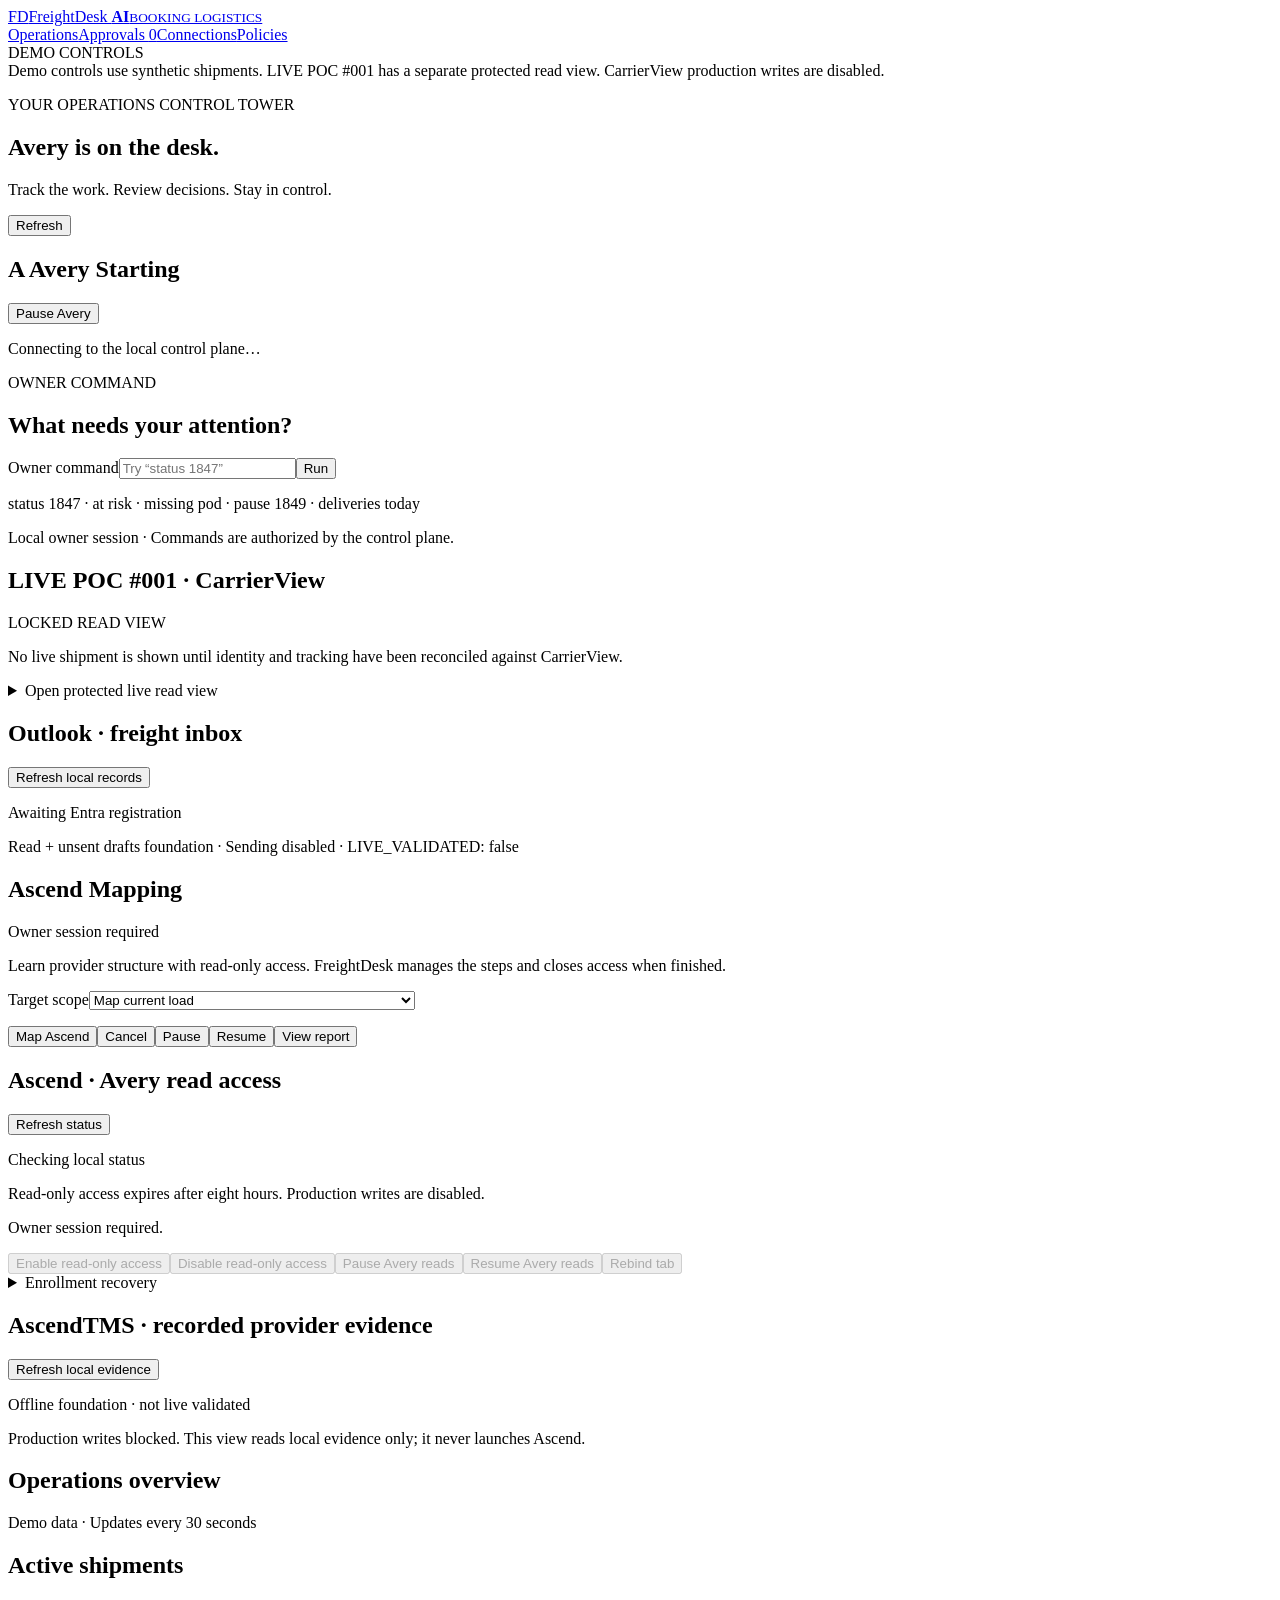
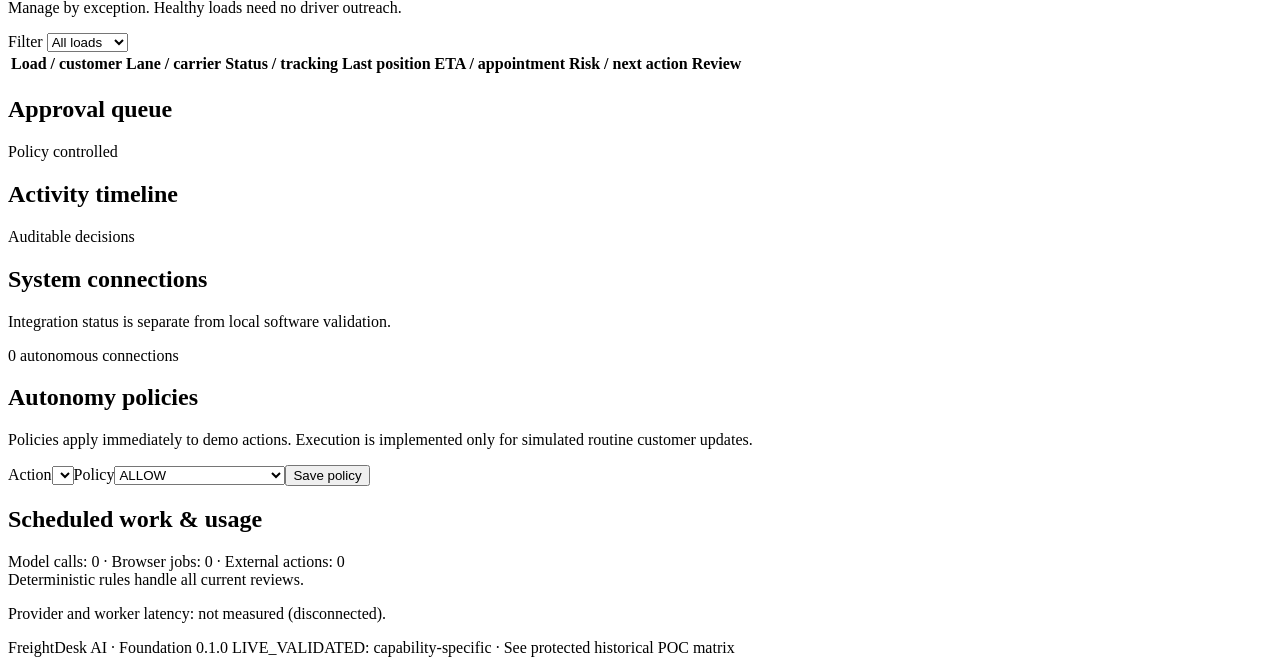
==== app/dashboard/index.html @ 6d4a7819 "Record audited pre-repair FreightDesk source baseline" ====
<!doctype html>
<html lang="en">
<head><meta charset="utf-8"><meta name="viewport" content="width=device-width, initial-scale=1">
<title>FreightDesk AI · Avery operations</title><link rel="stylesheet" href="/assets/styles.css">
<script src="/assets/app.js" defer></script><script src="/assets/live.js" defer></script><script src="/assets/mail.js" defer></script><script src="/assets/ascend.js" defer></script><script src="/assets/ascend-runtime.js" defer></script><script src="/assets/ascend-mapping.js" defer></script></head>
<body>
<header><a class="brand" href="/">FD<span>FreightDesk <b>AI</b><small>BOOKING LOGISTICS</small></span></a>
<nav><a href="#operations">Operations</a><a href="#approvals">Approvals <span id="approval-count">0</span></a><a href="#connections">Connections</a><a href="#policies">Policies</a></nav>
<span class="demo">DEMO CONTROLS</span></header>
<div class="notice">Demo controls use synthetic shipments. LIVE POC #001 has a separate protected read view. CarrierView production writes are disabled.</div>
<main>
<section class="page-title"><div><p class="eyebrow">YOUR OPERATIONS CONTROL TOWER</p><h1>Avery is on the desk.</h1><p class="muted">Track the work. Review decisions. Stay in control.</p></div><div class="right"><span id="clock"></span><button id="refresh" class="secondary">Refresh</button></div></section>
<div id="error" role="alert" hidden></div>
<section class="top-grid">
<article class="panel agent"><div class="panel-heading"><h2><span class="avatar">A</span> Avery <span id="agent-status" class="badge">Starting</span></h2><button id="pause-agent" class="secondary">Pause Avery</button></div>
<p id="current-task">Connecting to the local control plane…</p><div id="agent-metrics" class="mini-metrics"></div><p id="agent-outcomes" class="muted"></p><small id="heartbeat" class="muted"></small></article>
<article class="panel command"><p class="eyebrow">OWNER COMMAND</p><h2>What needs your attention?</h2>
<form id="command-form"><label class="sr-only" for="command">Owner command</label><input id="command" maxlength="300" placeholder="Try “status 1847”" autocomplete="off"><button type="submit">Run</button></form>
<p class="muted hint">status 1847 · at risk · missing pod · pause 1849 · deliveries today</p><output id="command-result" aria-live="polite">Local owner session · Commands are authorized by the control plane.</output></article>
</section>
<section class="panel live-poc" id="live-poc"><div class="panel-heading"><h2>LIVE POC #001 · CarrierView</h2><span class="badge" id="live-badge">LOCKED READ VIEW</span></div><p id="live-message" class="muted">No live shipment is shown until identity and tracking have been reconciled against CarrierView.</p><details><summary>Open protected live read view</summary><form id="live-form"><label class="sr-only" for="live-access">Dedicated FreightDesk live-view token</label><input id="live-access" type="password" autocomplete="off" placeholder="Dedicated FreightDesk live-view token"><button>Read local POC</button></form><p class="muted">Use the separate FreightDesk owner-access token, never a CarrierView API token. It is not saved in browser storage.</p></details><div id="live-record"></div><div id="live-mail-records"></div></section>
<section class="panel" id="mail"><div class="panel-heading"><h2>Outlook · freight inbox</h2><button id="mail-refresh" class="secondary">Refresh local records</button></div><p id="mail-status" class="badge">Awaiting Entra registration</p><p class="muted">Read + unsent drafts foundation · Sending disabled · LIVE_VALIDATED: false</p><div id="mail-content"></div></section>
<section class="panel" id="ascend-mapping" aria-labelledby="mapping-title"><div class="panel-heading"><h2 id="mapping-title">Ascend Mapping</h2><span id="mapping-status" class="badge" role="status">Owner session required</span></div>
<p>Learn provider structure with read-only access. FreightDesk manages the steps and closes access when finished.</p>
<label for="mapping-scope">Target scope</label><select id="mapping-scope"><option value="CURRENT_LOAD">Map current load</option><option value="VALIDATION_COHORT">Validate provider map · representative cohort</option><option value="OWNER_NAVIGATION_OBSERVE">Learn new structure as I navigate</option><option value="CURRENT_OPERATIONS">Map current operations · scope verification required</option></select>
<span id="mapping-cohort-scope" hidden><label for="mapping-cohort">Representative load numbers (validation cohort only)</label><input id="mapping-cohort" placeholder="1763,1755,1769,1737" maxlength="104"></span>
<dl id="mapping-facts" class="x1-facts"></dl><p id="mapping-message" role="status"></p>
<div class="detail-actions"><button data-mapping-action="start">Map Ascend</button><button data-mapping-action="cancel" class="secondary">Cancel</button><button data-mapping-action="pause" class="secondary">Pause</button><button data-mapping-action="resume" class="secondary">Resume</button><button id="mapping-report-button" class="secondary">View report</button></div>
<div id="mapping-review" hidden><h3>Review navigation</h3><p>Approve only section tabs you recognize as read-only navigation. Starting and return controls are required. This does not authorize Save, assignments, notes, uploads, or communications.</p><div id="mapping-review-sections"></div><button data-mapping-action="review">Approve selected navigation</button></div>
<pre id="mapping-report" hidden></pre></section>
<section class="panel" id="x1-runtime" aria-labelledby="x1-heading"><div class="panel-heading"><h2 id="x1-heading">Ascend · Avery read access</h2><button id="x1-refresh" class="secondary">Refresh status</button></div><p id="x1-state" class="badge" aria-live="polite">Checking local status</p><p class="muted">Read-only access expires after eight hours. Production writes are disabled.</p><dl id="x1-facts" class="x1-facts"></dl><p id="x1-action" role="status">Owner session required.</p><div class="detail-actions"><button data-x1-action="enable" disabled>Enable read-only access</button><button class="secondary" data-x1-action="disable" disabled>Disable read-only access</button><button class="secondary" data-x1-action="pause" disabled>Pause Avery reads</button><button class="secondary" data-x1-action="resume" disabled>Resume Avery reads</button><button class="secondary" data-x1-action="rebind" disabled>Rebind tab</button></div><details class="x1-repair"><summary>Enrollment recovery</summary><p>Re-pair closes the current enrollment and read access. Local owner enrollment is then required.</p><button class="danger" data-x1-action="repair" disabled>Re-pair</button></details></section>
<section class="panel" id="ascend"><div class="panel-heading"><h2>AscendTMS · recorded provider evidence</h2><button id="ascend-refresh" class="secondary">Refresh local evidence</button></div><p id="ascend-status" class="badge">Offline foundation · not live validated</p><p class="muted">Production writes blocked. This view reads local evidence only; it never launches Ascend.</p><div id="ascend-content"></div></section>
<section id="operations"><div class="section-title"><h2>Operations overview</h2><span class="muted">Demo data · Updates every 30 seconds</span></div><div id="summary" class="summary"></div>
<div class="panel loads"><div class="panel-heading"><div><h2>Active shipments</h2><p class="muted">Manage by exception. Healthy loads need no driver outreach.</p></div><label>Filter <select id="risk-filter"><option value="ALL">All loads</option><option value="HEALTHY">Healthy</option><option value="WARNING">Warning</option><option value="AT_RISK">At risk</option><option value="EXCEPTION">Exception</option></select></label></div>
<div class="table-scroll"><table><thead><tr><th>Load / customer</th><th>Lane / carrier</th><th>Status / tracking</th><th>Last position</th><th>ETA / appointment</th><th>Risk / next action</th><th>Review</th></tr></thead><tbody id="load-rows"></tbody></table></div></div></section>
<section class="middle-grid"><article class="panel" id="approvals"><div class="panel-heading"><h2>Approval queue</h2><span class="muted">Policy controlled</span></div><div id="approval-list"></div></article>
<article class="panel"><div class="panel-heading"><h2>Activity timeline</h2><span class="muted">Auditable decisions</span></div><div id="timeline" class="timeline"></div></article></section>
<section class="panel" id="connections"><div class="panel-heading"><div><h2>System connections</h2><p class="muted">Integration status is separate from local software validation.</p></div><span class="badge warning">0 autonomous connections</span></div><div id="connection-list" class="connections"></div></section>
<section class="middle-grid"><article class="panel" id="policies"><h2>Autonomy policies</h2><p class="muted">Policies apply immediately to demo actions. Execution is implemented only for simulated routine customer updates.</p><form id="policy-form"><label>Action<select id="policy-action"></select></label><label>Policy<select id="policy-value"><option>ALLOW</option><option>APPROVAL_REQUIRED</option><option>FORBIDDEN</option></select></label><button>Save policy</button></form><p id="policy-result" aria-live="polite"></p></article>
<article class="panel"><h2>Scheduled work & usage</h2><div id="tasks"></div><p class="muted">Model calls: 0 · Browser jobs: 0 · External actions: 0<br>Deterministic rules handle all current reviews.</p><p class="muted">Provider and worker latency: not measured (disconnected).</p></article></section>
<footer>FreightDesk AI · Foundation 0.1.0 <span>LIVE_VALIDATED: capability-specific · See protected historical POC matrix</span></footer>
</main>
<dialog id="load-detail"><div class="dialog-heading"><div><p class="eyebrow">SHIPMENT WORKSPACE · DEMO ONLY</p><h2 id="detail-title"></h2></div><button id="close-detail" class="secondary">Close</button></div><p id="detail-feedback" role="status" aria-live="polite"></p><div id="detail-body"></div></dialog>
</body></html>
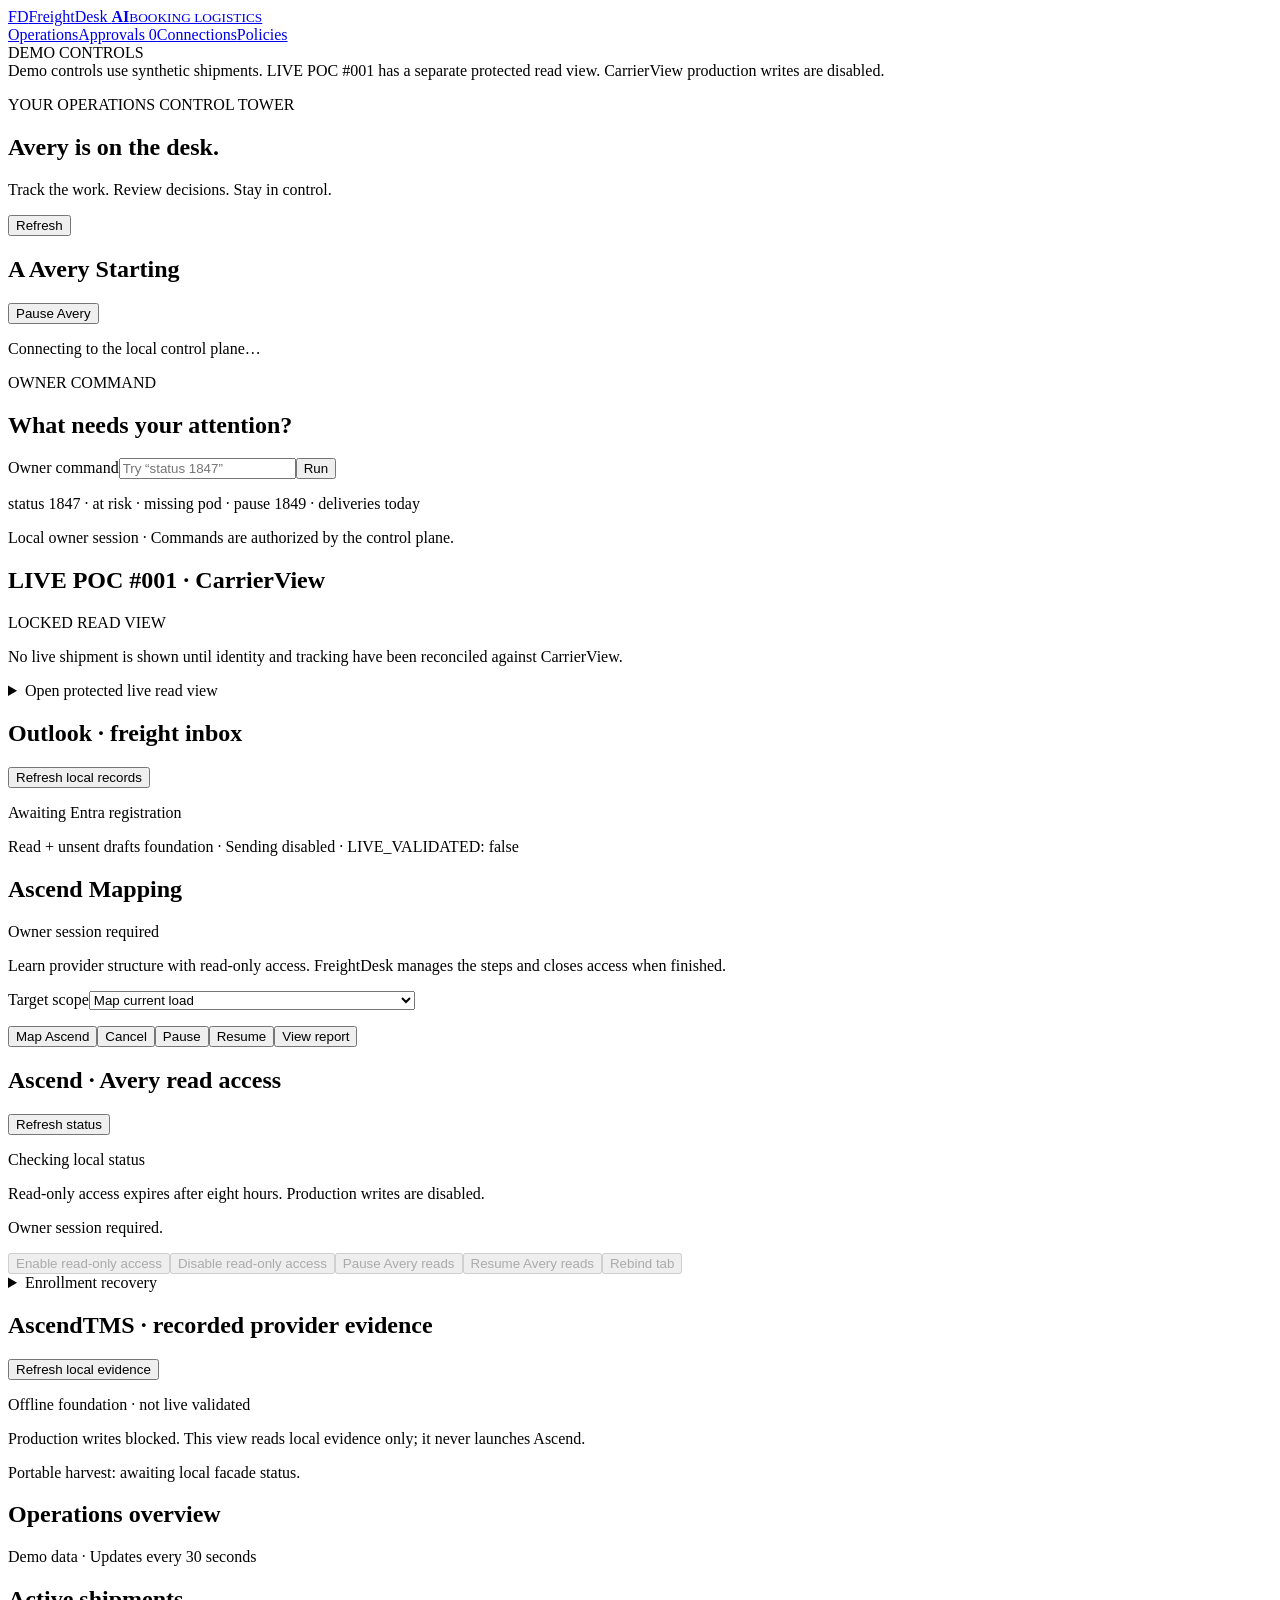
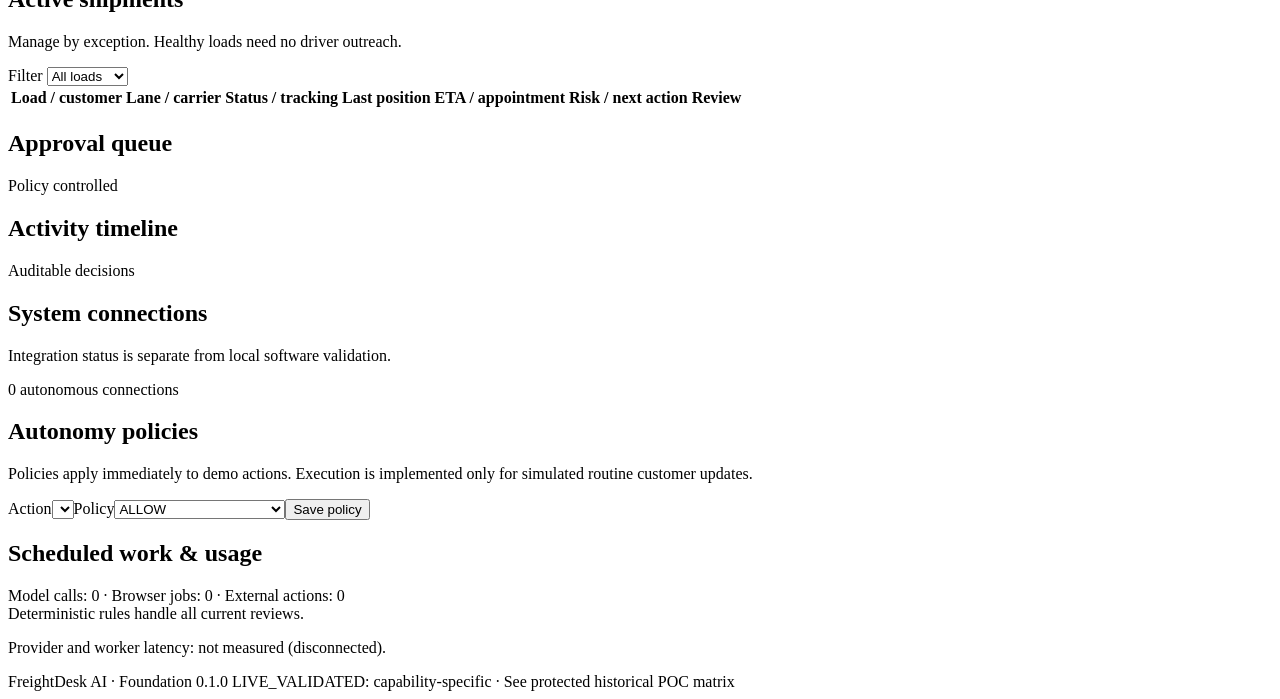
==== commit d8a6e4a7: "Add Ascend harvest facade for Avery/product reads Expose GET /v1/ascend/loads and /v1/ascend/status " ====
--- a/app/dashboard/index.html
+++ b/app/dashboard/index.html
@@ -2,7 +2,7 @@
 <html lang="en">
 <head><meta charset="utf-8"><meta name="viewport" content="width=device-width, initial-scale=1">
 <title>FreightDesk AI · Avery operations</title><link rel="stylesheet" href="/assets/styles.css">
-<script src="/assets/app.js" defer></script><script src="/assets/live.js" defer></script><script src="/assets/mail.js" defer></script><script src="/assets/ascend.js" defer></script><script src="/assets/ascend-runtime.js" defer></script><script src="/assets/ascend-mapping.js" defer></script></head>
+<script src="/assets/app.js" defer></script><script src="/assets/live.js" defer></script><script src="/assets/mail.js" defer></script><script src="/assets/ascend.js" defer></script><script src="/assets/ascend-runtime.js" defer></script><script src="/assets/ascend-mapping.js" defer></script><script src="/assets/portable-facade.js" defer></script></head>
 <body>
 <header><a class="brand" href="/">FD<span>FreightDesk <b>AI</b><small>BOOKING LOGISTICS</small></span></a>
 <nav><a href="#operations">Operations</a><a href="#approvals">Approvals <span id="approval-count">0</span></a><a href="#connections">Connections</a><a href="#policies">Policies</a></nav>
@@ -29,7 +29,7 @@
 <div id="mapping-review" hidden><h3>Review navigation</h3><p>Approve only section tabs you recognize as read-only navigation. Starting and return controls are required. This does not authorize Save, assignments, notes, uploads, or communications.</p><div id="mapping-review-sections"></div><button data-mapping-action="review">Approve selected navigation</button></div>
 <pre id="mapping-report" hidden></pre></section>
 <section class="panel" id="x1-runtime" aria-labelledby="x1-heading"><div class="panel-heading"><h2 id="x1-heading">Ascend · Avery read access</h2><button id="x1-refresh" class="secondary">Refresh status</button></div><p id="x1-state" class="badge" aria-live="polite">Checking local status</p><p class="muted">Read-only access expires after eight hours. Production writes are disabled.</p><dl id="x1-facts" class="x1-facts"></dl><p id="x1-action" role="status">Owner session required.</p><div class="detail-actions"><button data-x1-action="enable" disabled>Enable read-only access</button><button class="secondary" data-x1-action="disable" disabled>Disable read-only access</button><button class="secondary" data-x1-action="pause" disabled>Pause Avery reads</button><button class="secondary" data-x1-action="resume" disabled>Resume Avery reads</button><button class="secondary" data-x1-action="rebind" disabled>Rebind tab</button></div><details class="x1-repair"><summary>Enrollment recovery</summary><p>Re-pair closes the current enrollment and read access. Local owner enrollment is then required.</p><button class="danger" data-x1-action="repair" disabled>Re-pair</button></details></section>
-<section class="panel" id="ascend"><div class="panel-heading"><h2>AscendTMS · recorded provider evidence</h2><button id="ascend-refresh" class="secondary">Refresh local evidence</button></div><p id="ascend-status" class="badge">Offline foundation · not live validated</p><p class="muted">Production writes blocked. This view reads local evidence only; it never launches Ascend.</p><div id="ascend-content"></div></section>
+<section class="panel" id="ascend"><div class="panel-heading"><h2>AscendTMS · recorded provider evidence</h2><button id="ascend-refresh" class="secondary">Refresh local evidence</button></div><p id="ascend-status" class="badge">Offline foundation · not live validated</p><p class="muted">Production writes blocked. This view reads local evidence only; it never launches Ascend.</p><p id="portable-harvest-status" class="muted">Portable harvest: awaiting local facade status.</p><div id="ascend-content"></div></section>
 <section id="operations"><div class="section-title"><h2>Operations overview</h2><span class="muted">Demo data · Updates every 30 seconds</span></div><div id="summary" class="summary"></div>
 <div class="panel loads"><div class="panel-heading"><div><h2>Active shipments</h2><p class="muted">Manage by exception. Healthy loads need no driver outreach.</p></div><label>Filter <select id="risk-filter"><option value="ALL">All loads</option><option value="HEALTHY">Healthy</option><option value="WARNING">Warning</option><option value="AT_RISK">At risk</option><option value="EXCEPTION">Exception</option></select></label></div>
 <div class="table-scroll"><table><thead><tr><th>Load / customer</th><th>Lane / carrier</th><th>Status / tracking</th><th>Last position</th><th>ETA / appointment</th><th>Risk / next action</th><th>Review</th></tr></thead><tbody id="load-rows"></tbody></table></div></div></section>
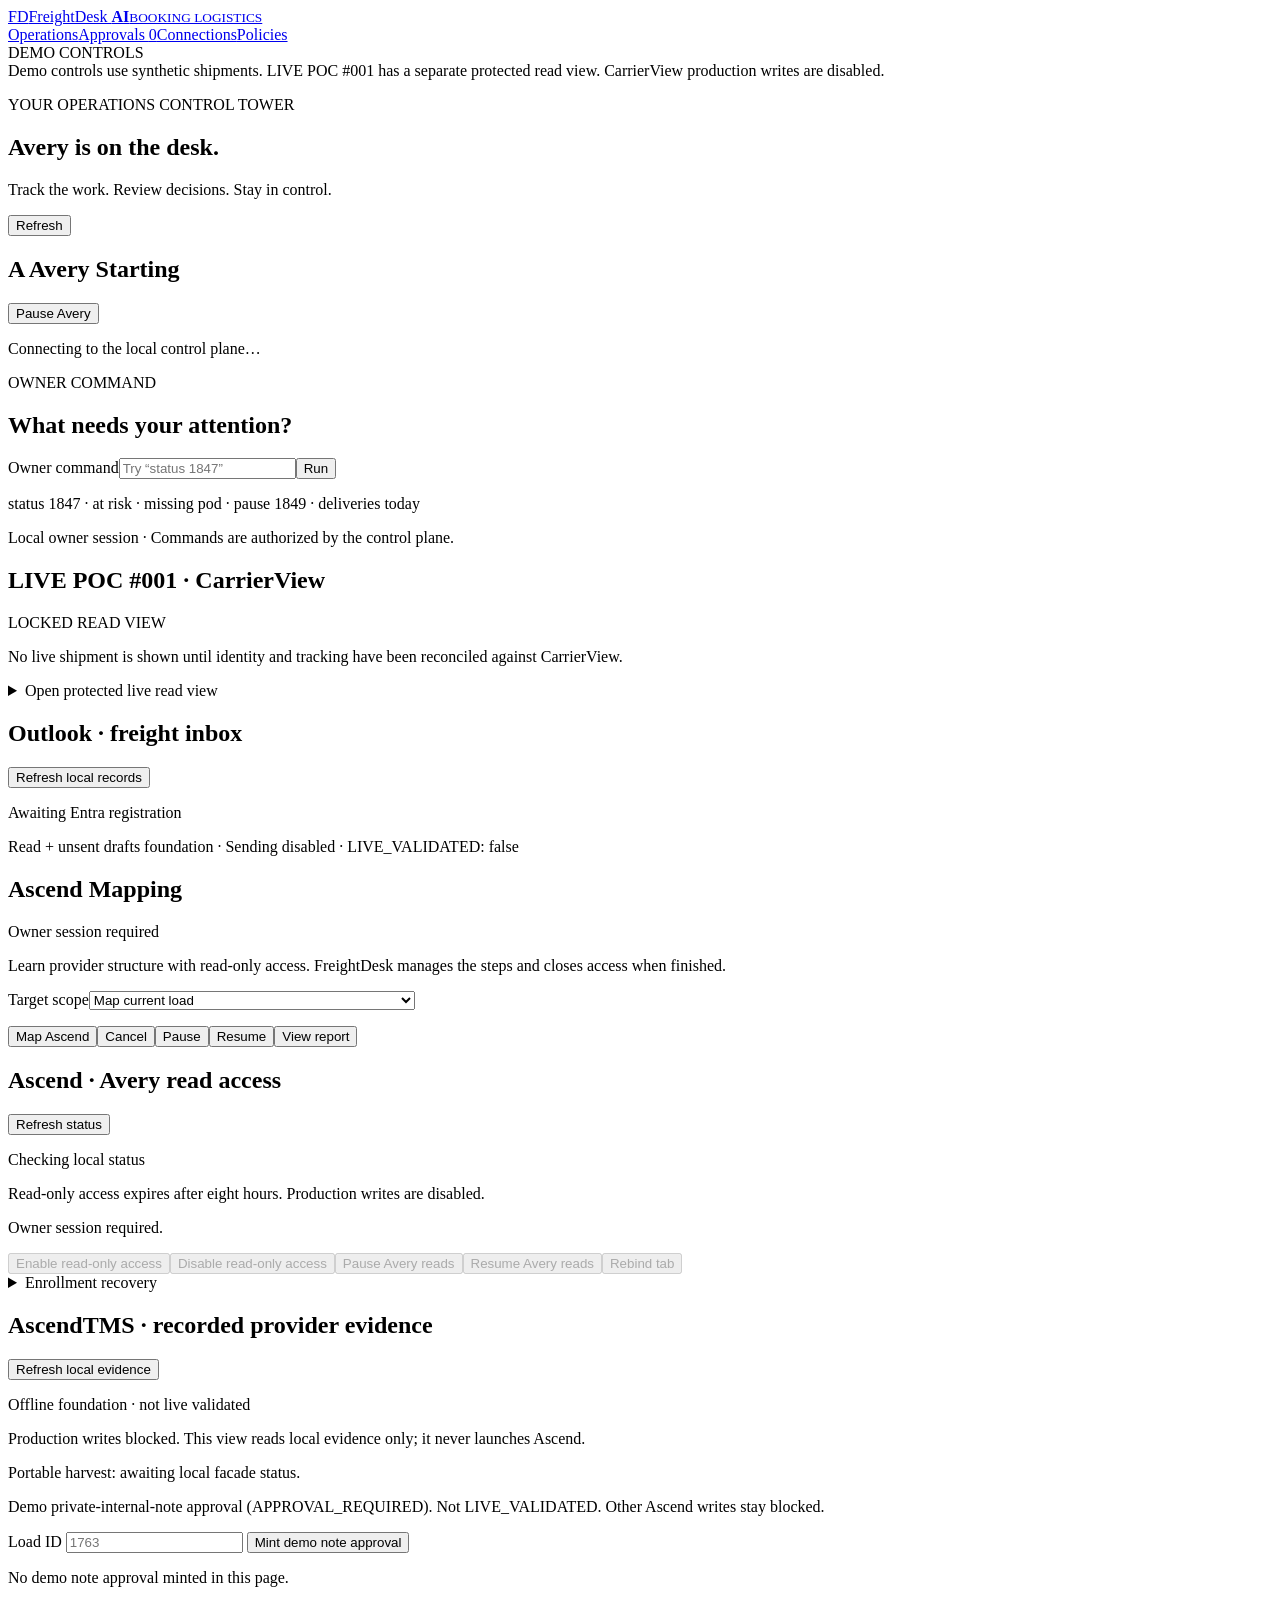
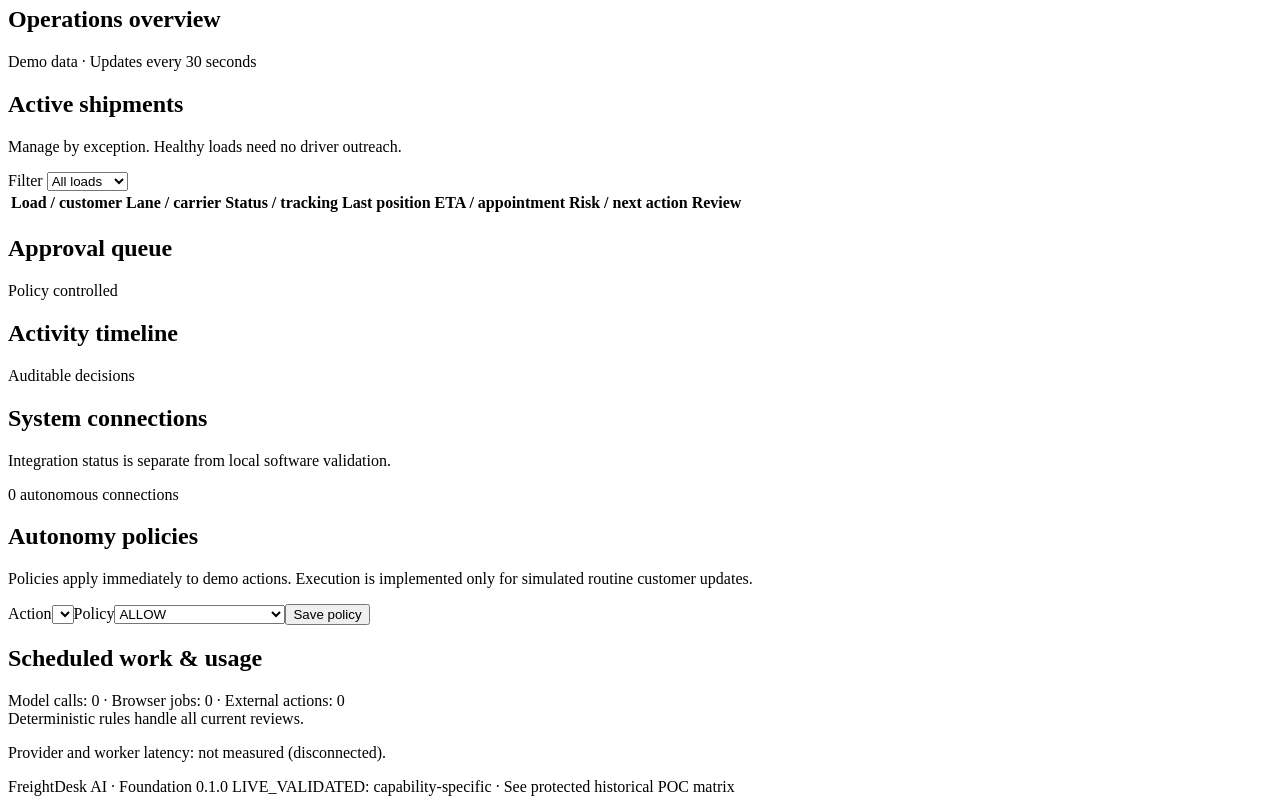
==== commit 0fd437b0: "Add APPROVAL_REQUIRED Ascend private-internal-note write v0. Agents mint a demo approval then POST /" ====
--- a/app/dashboard/index.html
+++ b/app/dashboard/index.html
@@ -2,7 +2,7 @@
 <html lang="en">
 <head><meta charset="utf-8"><meta name="viewport" content="width=device-width, initial-scale=1">
 <title>FreightDesk AI · Avery operations</title><link rel="stylesheet" href="/assets/styles.css">
-<script src="/assets/app.js" defer></script><script src="/assets/live.js" defer></script><script src="/assets/mail.js" defer></script><script src="/assets/ascend.js" defer></script><script src="/assets/ascend-runtime.js" defer></script><script src="/assets/ascend-mapping.js" defer></script><script src="/assets/portable-facade.js" defer></script></head>
+<script src="/assets/app.js" defer></script><script src="/assets/live.js" defer></script><script src="/assets/mail.js" defer></script><script src="/assets/ascend.js" defer></script><script src="/assets/ascend-runtime.js" defer></script><script src="/assets/ascend-mapping.js" defer></script><script src="/assets/portable-facade.js" defer></script><script src="/assets/portable-notes.js" defer></script></head>
 <body>
 <header><a class="brand" href="/">FD<span>FreightDesk <b>AI</b><small>BOOKING LOGISTICS</small></span></a>
 <nav><a href="#operations">Operations</a><a href="#approvals">Approvals <span id="approval-count">0</span></a><a href="#connections">Connections</a><a href="#policies">Policies</a></nav>
@@ -29,7 +29,16 @@
 <div id="mapping-review" hidden><h3>Review navigation</h3><p>Approve only section tabs you recognize as read-only navigation. Starting and return controls are required. This does not authorize Save, assignments, notes, uploads, or communications.</p><div id="mapping-review-sections"></div><button data-mapping-action="review">Approve selected navigation</button></div>
 <pre id="mapping-report" hidden></pre></section>
 <section class="panel" id="x1-runtime" aria-labelledby="x1-heading"><div class="panel-heading"><h2 id="x1-heading">Ascend · Avery read access</h2><button id="x1-refresh" class="secondary">Refresh status</button></div><p id="x1-state" class="badge" aria-live="polite">Checking local status</p><p class="muted">Read-only access expires after eight hours. Production writes are disabled.</p><dl id="x1-facts" class="x1-facts"></dl><p id="x1-action" role="status">Owner session required.</p><div class="detail-actions"><button data-x1-action="enable" disabled>Enable read-only access</button><button class="secondary" data-x1-action="disable" disabled>Disable read-only access</button><button class="secondary" data-x1-action="pause" disabled>Pause Avery reads</button><button class="secondary" data-x1-action="resume" disabled>Resume Avery reads</button><button class="secondary" data-x1-action="rebind" disabled>Rebind tab</button></div><details class="x1-repair"><summary>Enrollment recovery</summary><p>Re-pair closes the current enrollment and read access. Local owner enrollment is then required.</p><button class="danger" data-x1-action="repair" disabled>Re-pair</button></details></section>
-<section class="panel" id="ascend"><div class="panel-heading"><h2>AscendTMS · recorded provider evidence</h2><button id="ascend-refresh" class="secondary">Refresh local evidence</button></div><p id="ascend-status" class="badge">Offline foundation · not live validated</p><p class="muted">Production writes blocked. This view reads local evidence only; it never launches Ascend.</p><p id="portable-harvest-status" class="muted">Portable harvest: awaiting local facade status.</p><div id="ascend-content"></div></section>
+<section class="panel" id="ascend"><div class="panel-heading"><h2>AscendTMS · recorded provider evidence</h2><button id="ascend-refresh" class="secondary">Refresh local evidence</button></div><p id="ascend-status" class="badge">Offline foundation · not live validated</p><p class="muted">Production writes blocked. This view reads local evidence only; it never launches Ascend.</p><p id="portable-harvest-status" class="muted">Portable harvest: awaiting local facade status.</p>
+<div id="note-approval-box" class="note-approval">
+  <p class="muted">Demo private-internal-note approval (APPROVAL_REQUIRED). Not LIVE_VALIDATED. Other Ascend writes stay blocked.</p>
+  <form id="note-approval-form">
+    <label for="note-load-id">Load ID <input id="note-load-id" name="load_id" inputmode="numeric" maxlength="20" autocomplete="off" placeholder="1763"></label>
+    <button type="submit" id="mint-note-approval">Mint demo note approval</button>
+  </form>
+  <p id="note-approval-status" class="muted" role="status">No demo note approval minted in this page.</p>
+</div>
+<div id="ascend-content"></div></section>
 <section id="operations"><div class="section-title"><h2>Operations overview</h2><span class="muted">Demo data · Updates every 30 seconds</span></div><div id="summary" class="summary"></div>
 <div class="panel loads"><div class="panel-heading"><div><h2>Active shipments</h2><p class="muted">Manage by exception. Healthy loads need no driver outreach.</p></div><label>Filter <select id="risk-filter"><option value="ALL">All loads</option><option value="HEALTHY">Healthy</option><option value="WARNING">Warning</option><option value="AT_RISK">At risk</option><option value="EXCEPTION">Exception</option></select></label></div>
 <div class="table-scroll"><table><thead><tr><th>Load / customer</th><th>Lane / carrier</th><th>Status / tracking</th><th>Last position</th><th>ETA / appointment</th><th>Risk / next action</th><th>Review</th></tr></thead><tbody id="load-rows"></tbody></table></div></div></section>
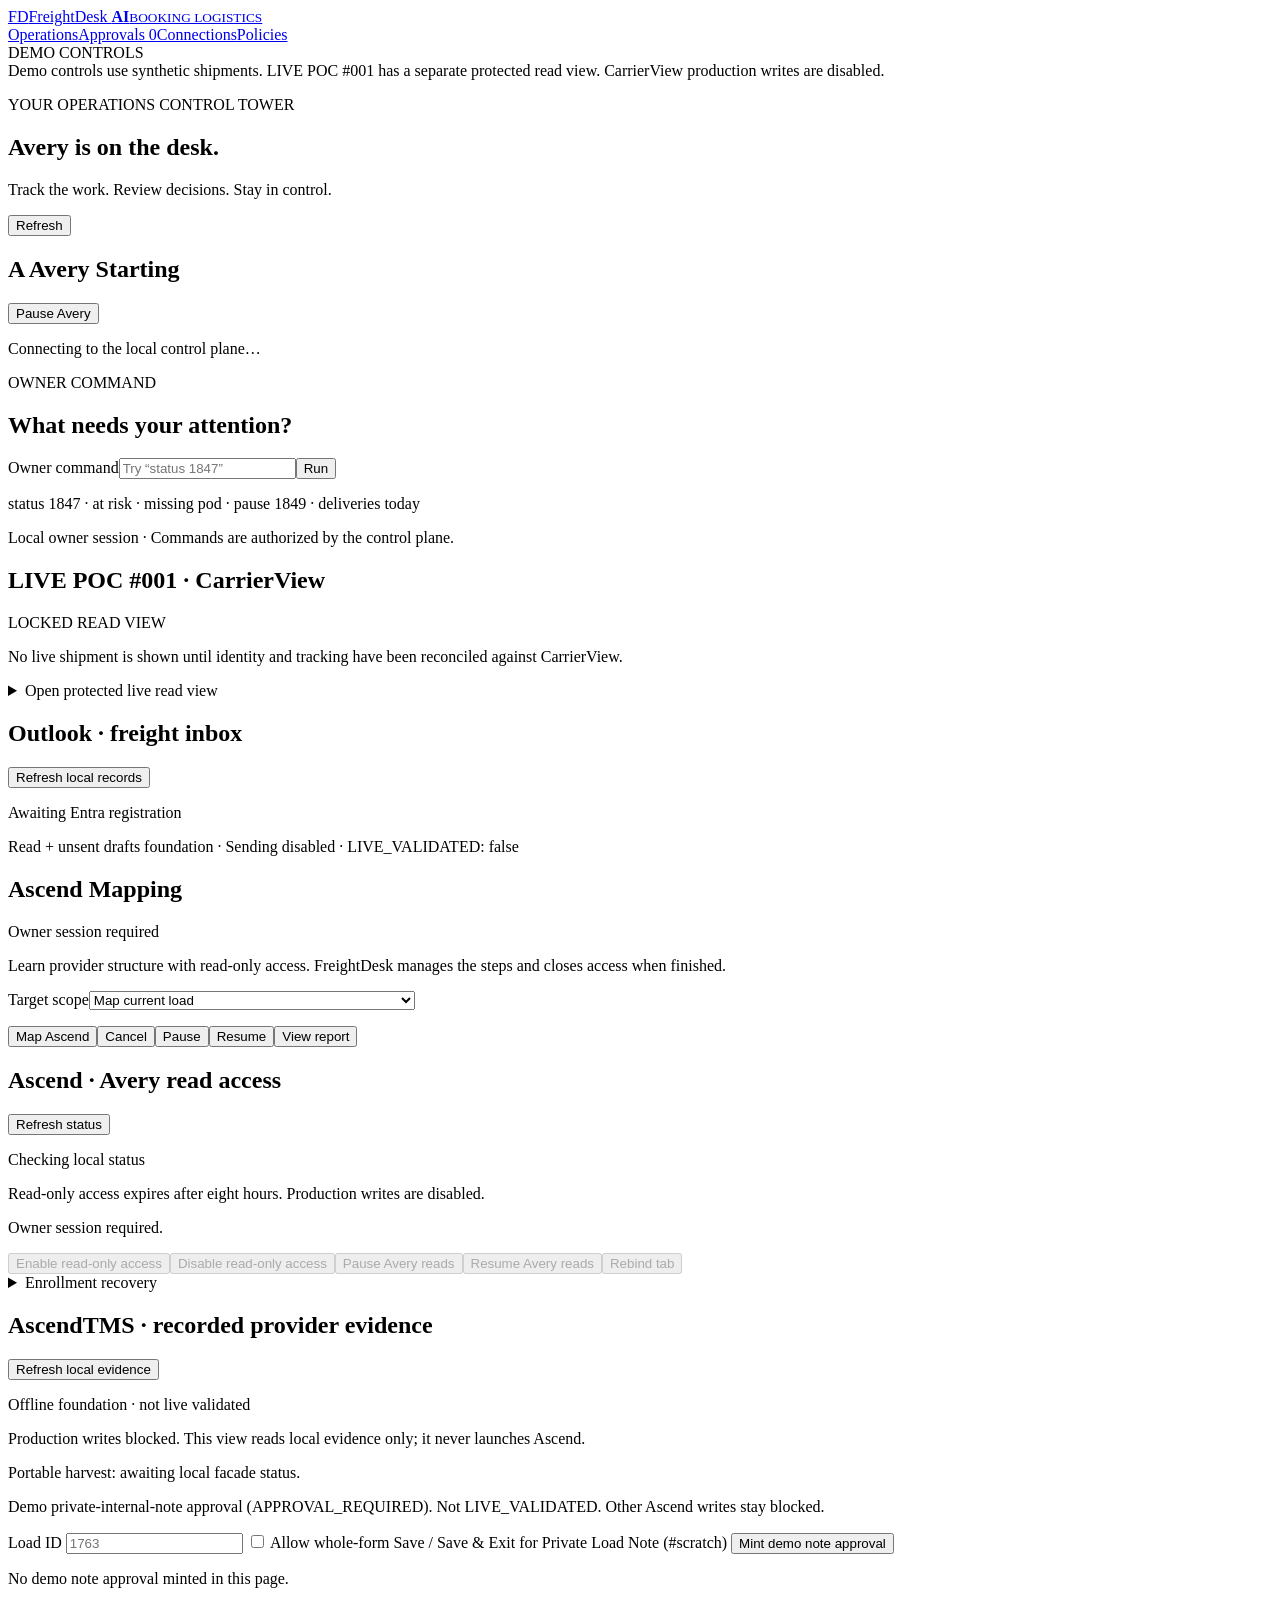
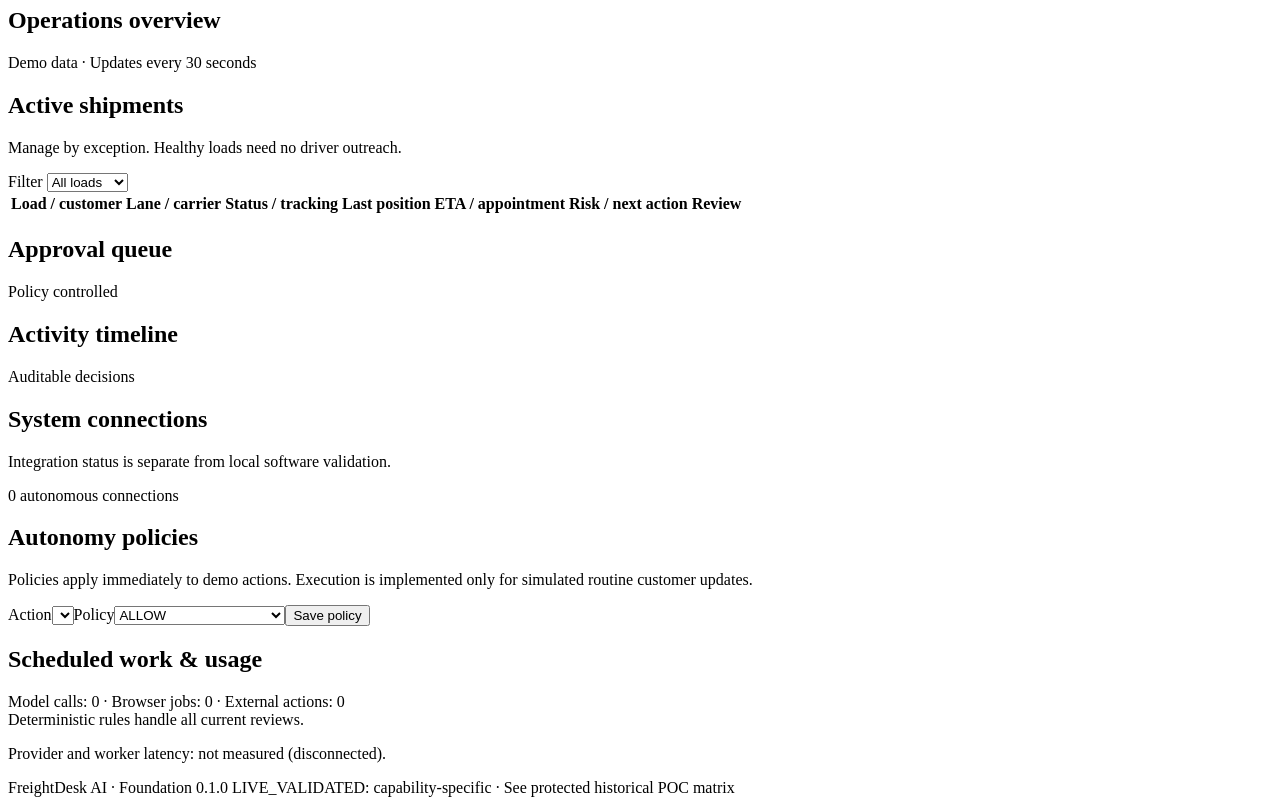
==== commit 1b4ff7e1: "Allow whole-form Save for Private Load Note only with explicit approval. Atlas binds #scratch on Loa" ====
--- a/app/dashboard/index.html
+++ b/app/dashboard/index.html
@@ -34,6 +34,7 @@
   <p class="muted">Demo private-internal-note approval (APPROVAL_REQUIRED). Not LIVE_VALIDATED. Other Ascend writes stay blocked.</p>
   <form id="note-approval-form">
     <label for="note-load-id">Load ID <input id="note-load-id" name="load_id" inputmode="numeric" maxlength="20" autocomplete="off" placeholder="1763"></label>
+    <label for="note-allow-whole-form-save"><input type="checkbox" id="note-allow-whole-form-save" name="allow_whole_form_save"> Allow whole-form Save / Save &amp; Exit for Private Load Note (#scratch)</label>
     <button type="submit" id="mint-note-approval">Mint demo note approval</button>
   </form>
   <p id="note-approval-status" class="muted" role="status">No demo note approval minted in this page.</p>
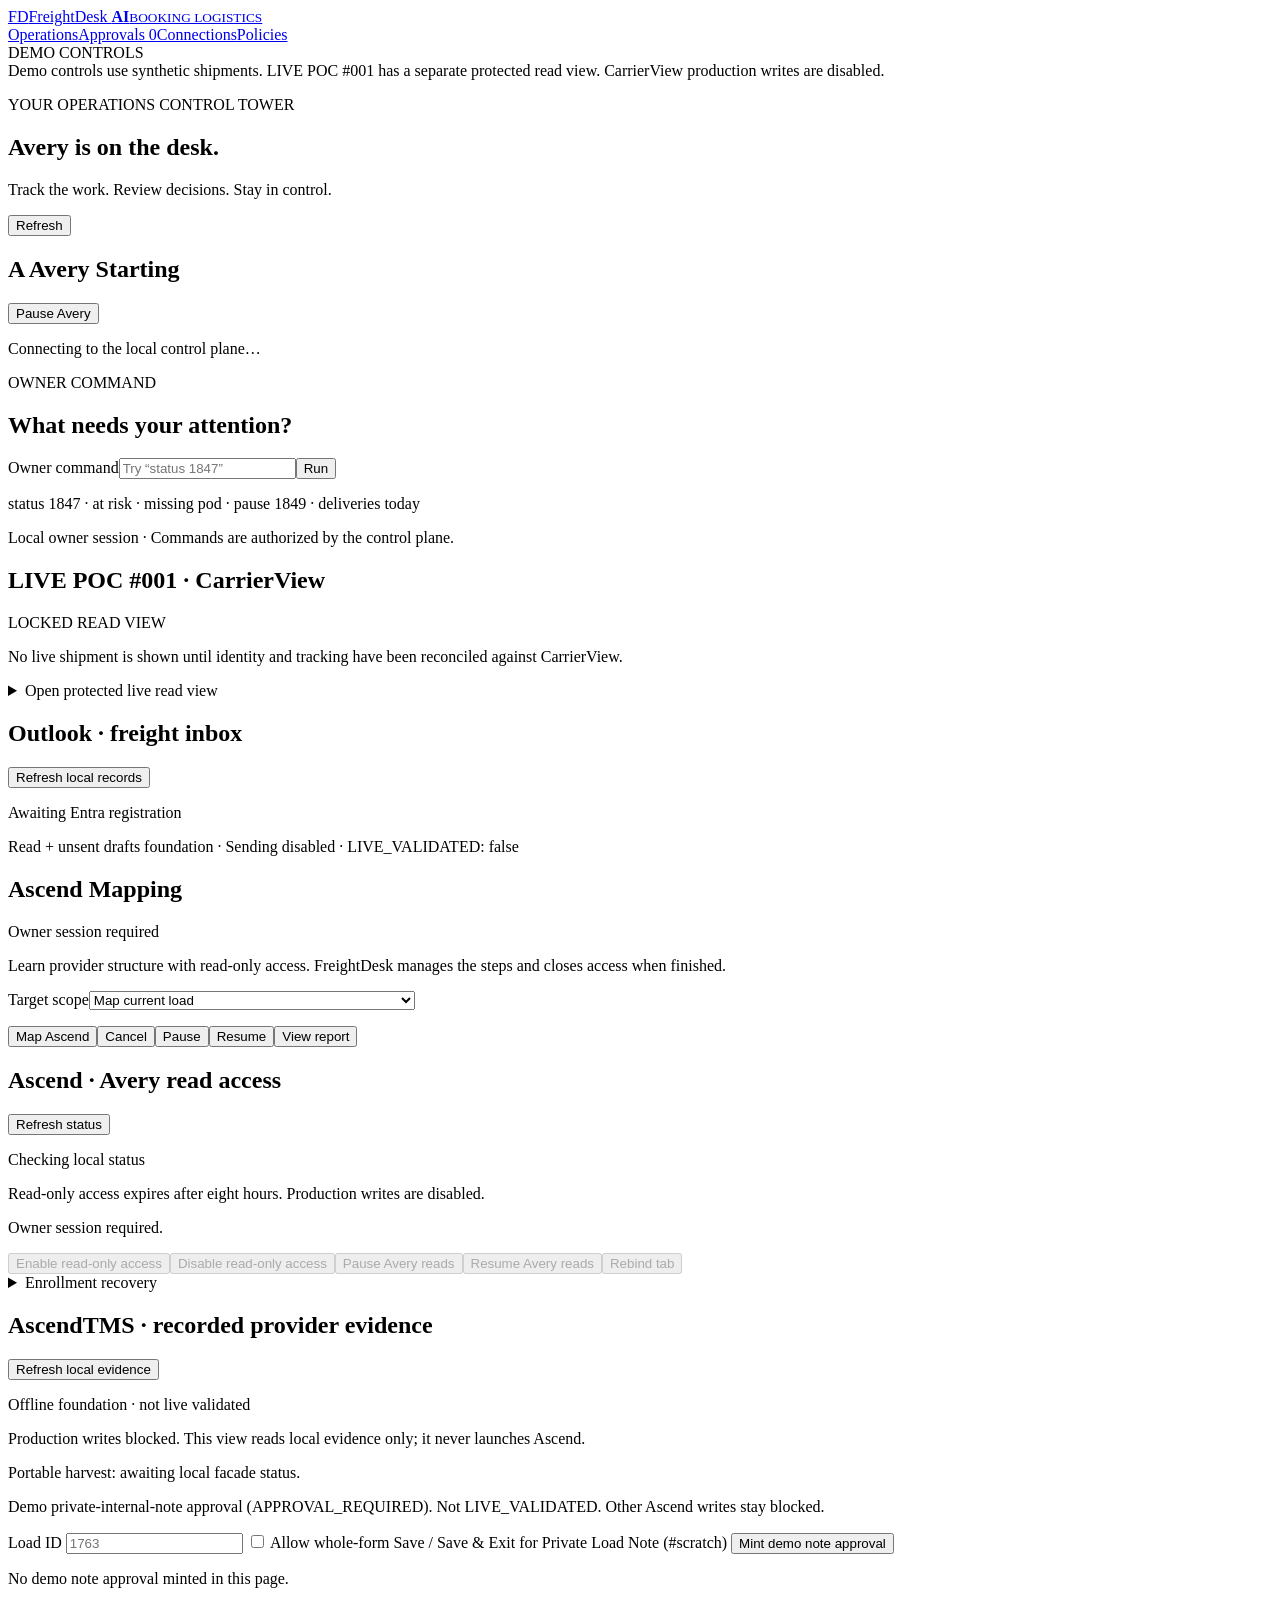
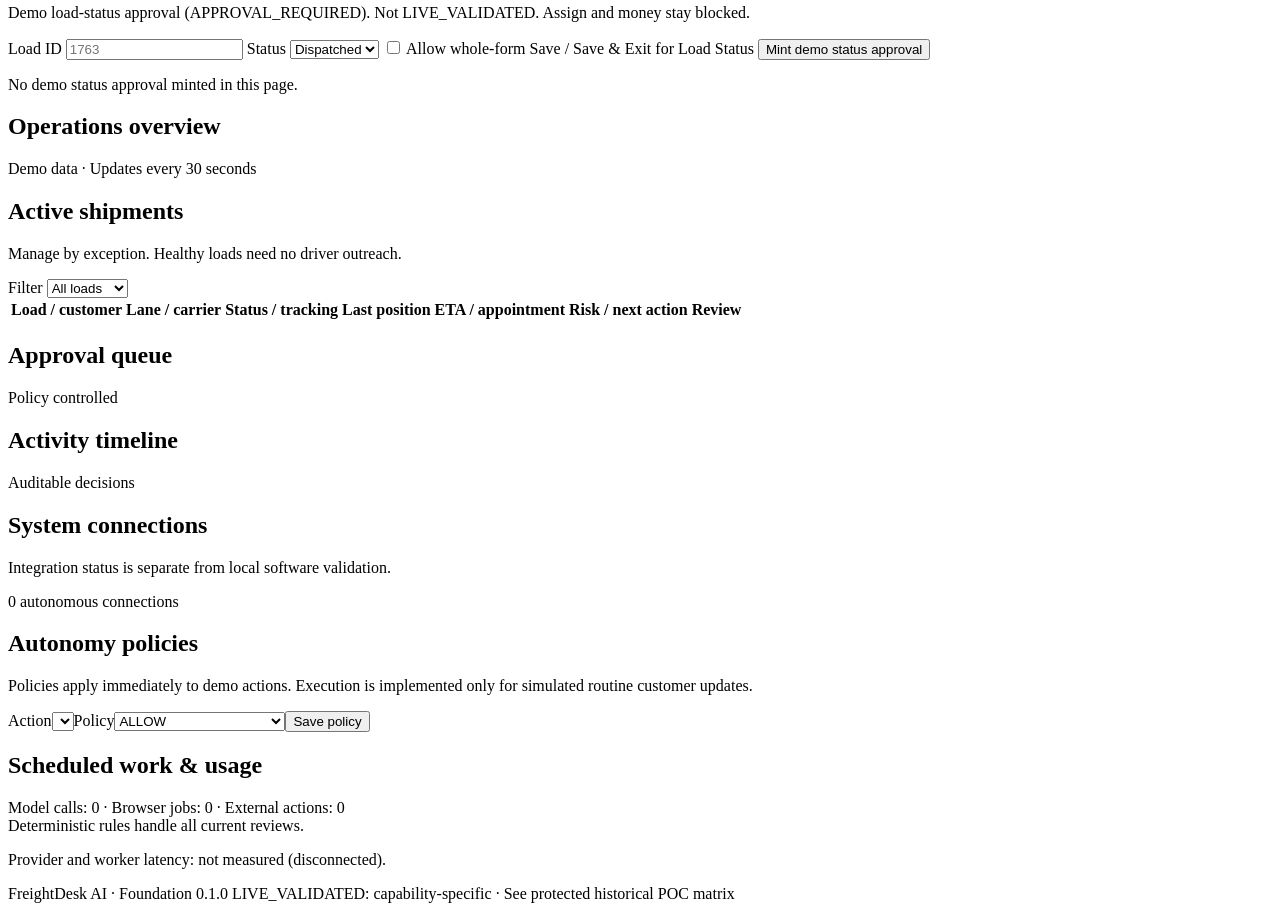
==== commit 4a3e1e93: "Add APPROVAL_REQUIRED Ascend load-status writes on Bridge 0.1.11. Agents can mint, approve, and disp" ====
--- a/app/dashboard/index.html
+++ b/app/dashboard/index.html
@@ -2,7 +2,7 @@
 <html lang="en">
 <head><meta charset="utf-8"><meta name="viewport" content="width=device-width, initial-scale=1">
 <title>FreightDesk AI · Avery operations</title><link rel="stylesheet" href="/assets/styles.css">
-<script src="/assets/app.js" defer></script><script src="/assets/live.js" defer></script><script src="/assets/mail.js" defer></script><script src="/assets/ascend.js" defer></script><script src="/assets/ascend-runtime.js" defer></script><script src="/assets/ascend-mapping.js" defer></script><script src="/assets/portable-facade.js" defer></script><script src="/assets/portable-notes.js" defer></script></head>
+<script src="/assets/app.js" defer></script><script src="/assets/live.js" defer></script><script src="/assets/mail.js" defer></script><script src="/assets/ascend.js" defer></script><script src="/assets/ascend-runtime.js" defer></script><script src="/assets/ascend-mapping.js" defer></script><script src="/assets/portable-facade.js" defer></script><script src="/assets/portable-notes.js" defer></script><script src="/assets/portable-status.js" defer></script></head>
 <body>
 <header><a class="brand" href="/">FD<span>FreightDesk <b>AI</b><small>BOOKING LOGISTICS</small></span></a>
 <nav><a href="#operations">Operations</a><a href="#approvals">Approvals <span id="approval-count">0</span></a><a href="#connections">Connections</a><a href="#policies">Policies</a></nav>
@@ -39,6 +39,27 @@
   </form>
   <p id="note-approval-status" class="muted" role="status">No demo note approval minted in this page.</p>
 </div>
+<div id="status-approval-box" class="note-approval">
+  <p class="muted">Demo load-status approval (APPROVAL_REQUIRED). Not LIVE_VALIDATED. Assign and money stay blocked.</p>
+  <form id="status-approval-form">
+    <label for="status-load-id">Load ID <input id="status-load-id" name="load_id" inputmode="numeric" maxlength="20" autocomplete="off" placeholder="1763"></label>
+    <label for="status-value">Status
+      <select id="status-value" name="status">
+        <option value="Active">Active</option>
+        <option value="Available">Available</option>
+        <option value="Assigned">Assigned</option>
+        <option value="Booked">Booked</option>
+        <option value="Dispatched" selected>Dispatched</option>
+        <option value="In Transit">In Transit</option>
+        <option value="Delivered">Delivered</option>
+        <option value="Completed">Completed</option>
+      </select>
+    </label>
+    <label for="status-allow-whole-form-save"><input type="checkbox" id="status-allow-whole-form-save" name="allow_whole_form_save"> Allow whole-form Save / Save &amp; Exit for Load Status</label>
+    <button type="submit" id="mint-status-approval">Mint demo status approval</button>
+  </form>
+  <p id="status-approval-status" class="muted" role="status">No demo status approval minted in this page.</p>
+</div>
 <div id="ascend-content"></div></section>
 <section id="operations"><div class="section-title"><h2>Operations overview</h2><span class="muted">Demo data · Updates every 30 seconds</span></div><div id="summary" class="summary"></div>
 <div class="panel loads"><div class="panel-heading"><div><h2>Active shipments</h2><p class="muted">Manage by exception. Healthy loads need no driver outreach.</p></div><label>Filter <select id="risk-filter"><option value="ALL">All loads</option><option value="HEALTHY">Healthy</option><option value="WARNING">Warning</option><option value="AT_RISK">At risk</option><option value="EXCEPTION">Exception</option></select></label></div>
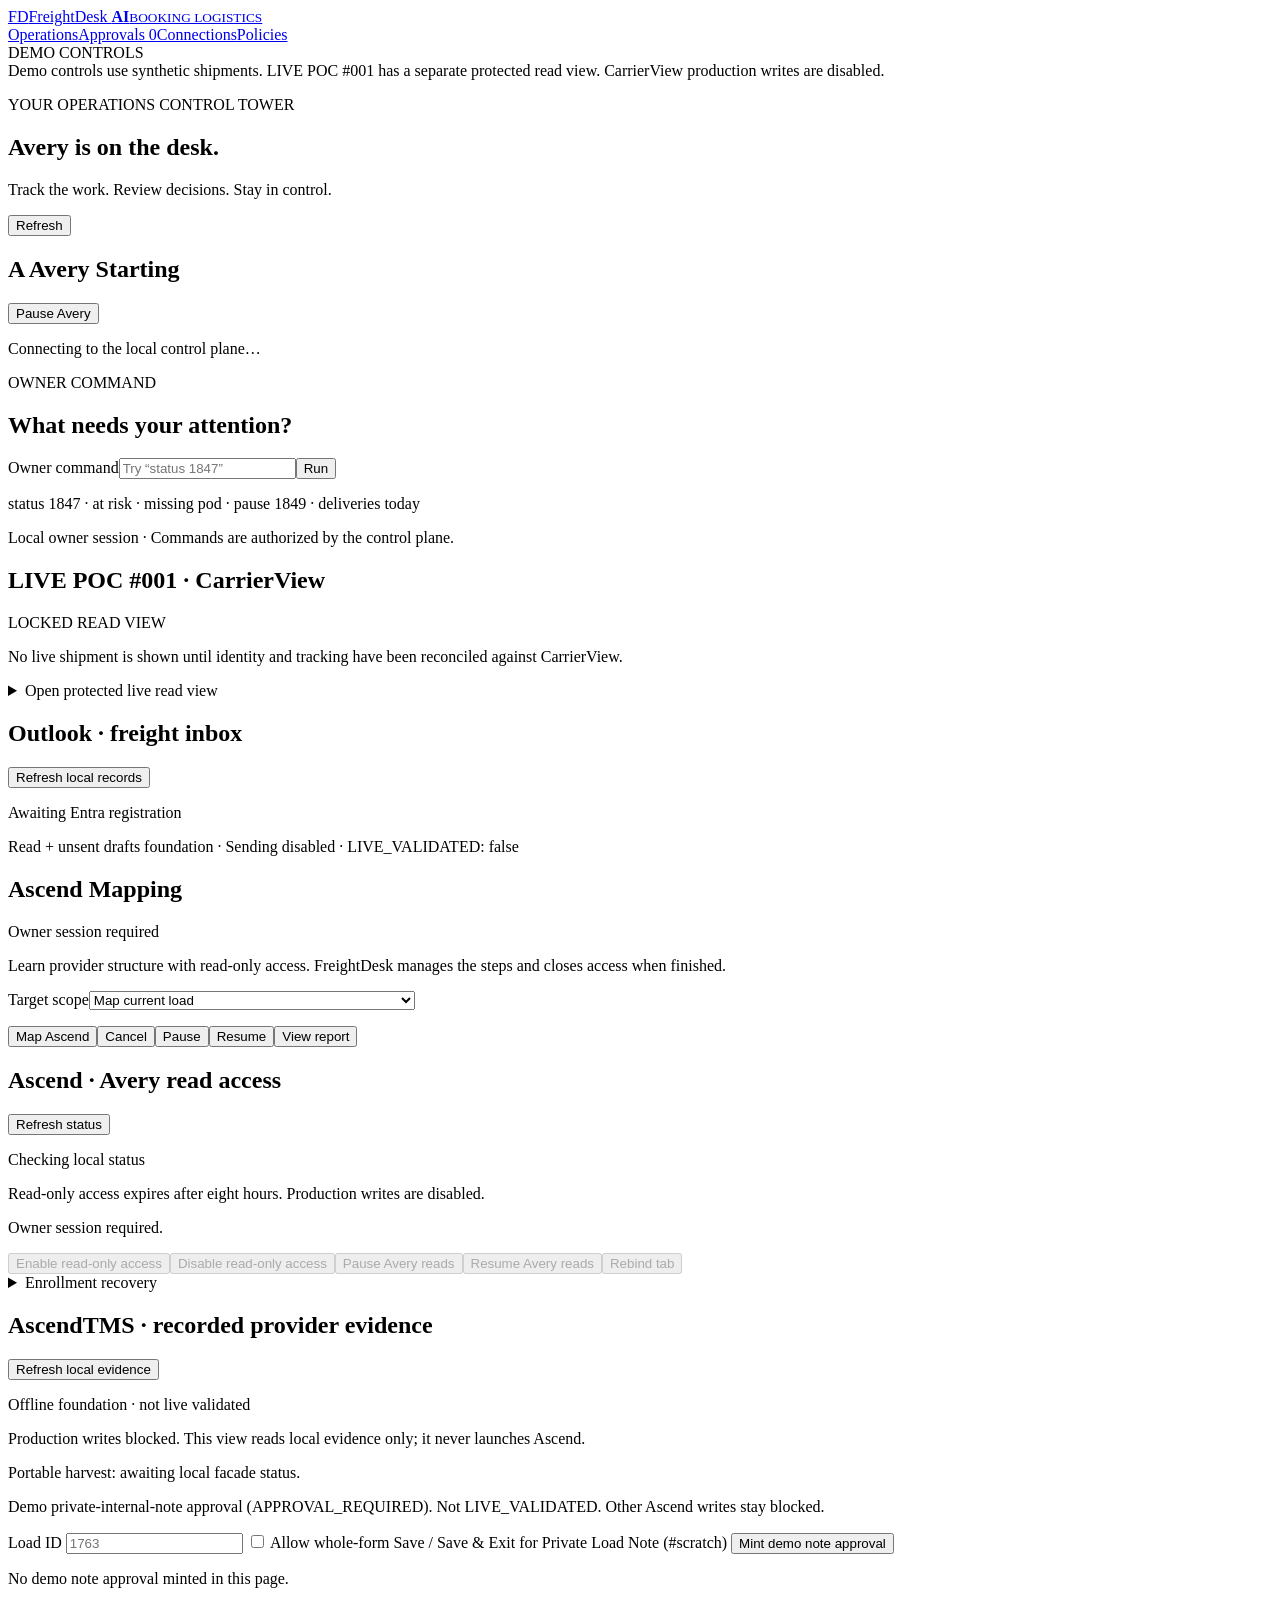
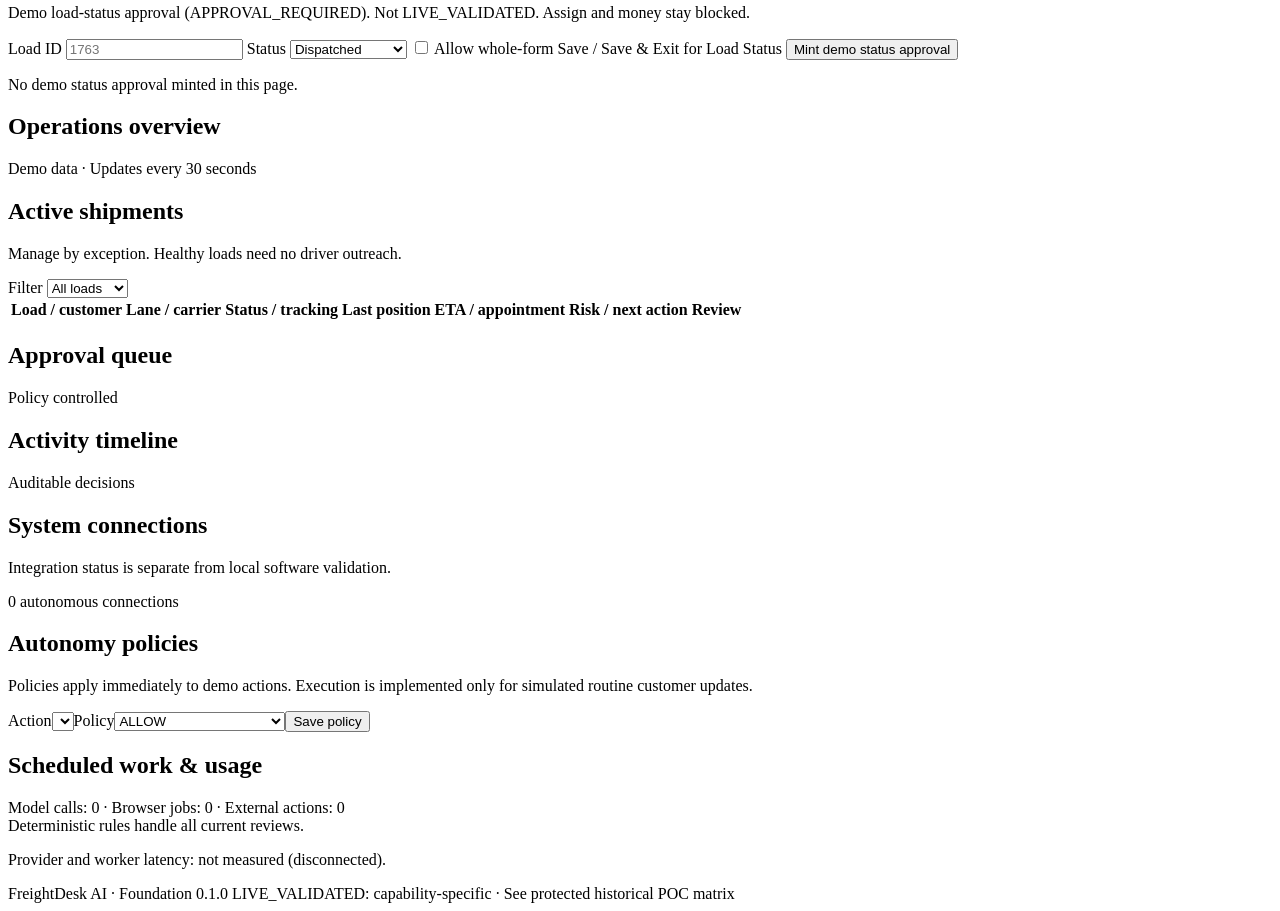
==== commit 9e55cd47: "Expand Atlas status catalog to include To Be Billed on Bridge 0.1.12. Field 1763 is To Be Billed; ha" ====
--- a/app/dashboard/index.html
+++ b/app/dashboard/index.html
@@ -53,6 +53,8 @@
         <option value="In Transit">In Transit</option>
         <option value="Delivered">Delivered</option>
         <option value="Completed">Completed</option>
+        <option value="To Be Billed">To Be Billed</option>
+        <option value="Driver Assigned">Driver Assigned</option>
       </select>
     </label>
     <label for="status-allow-whole-form-save"><input type="checkbox" id="status-allow-whole-form-save" name="allow_whole_form_save"> Allow whole-form Save / Save &amp; Exit for Load Status</label>
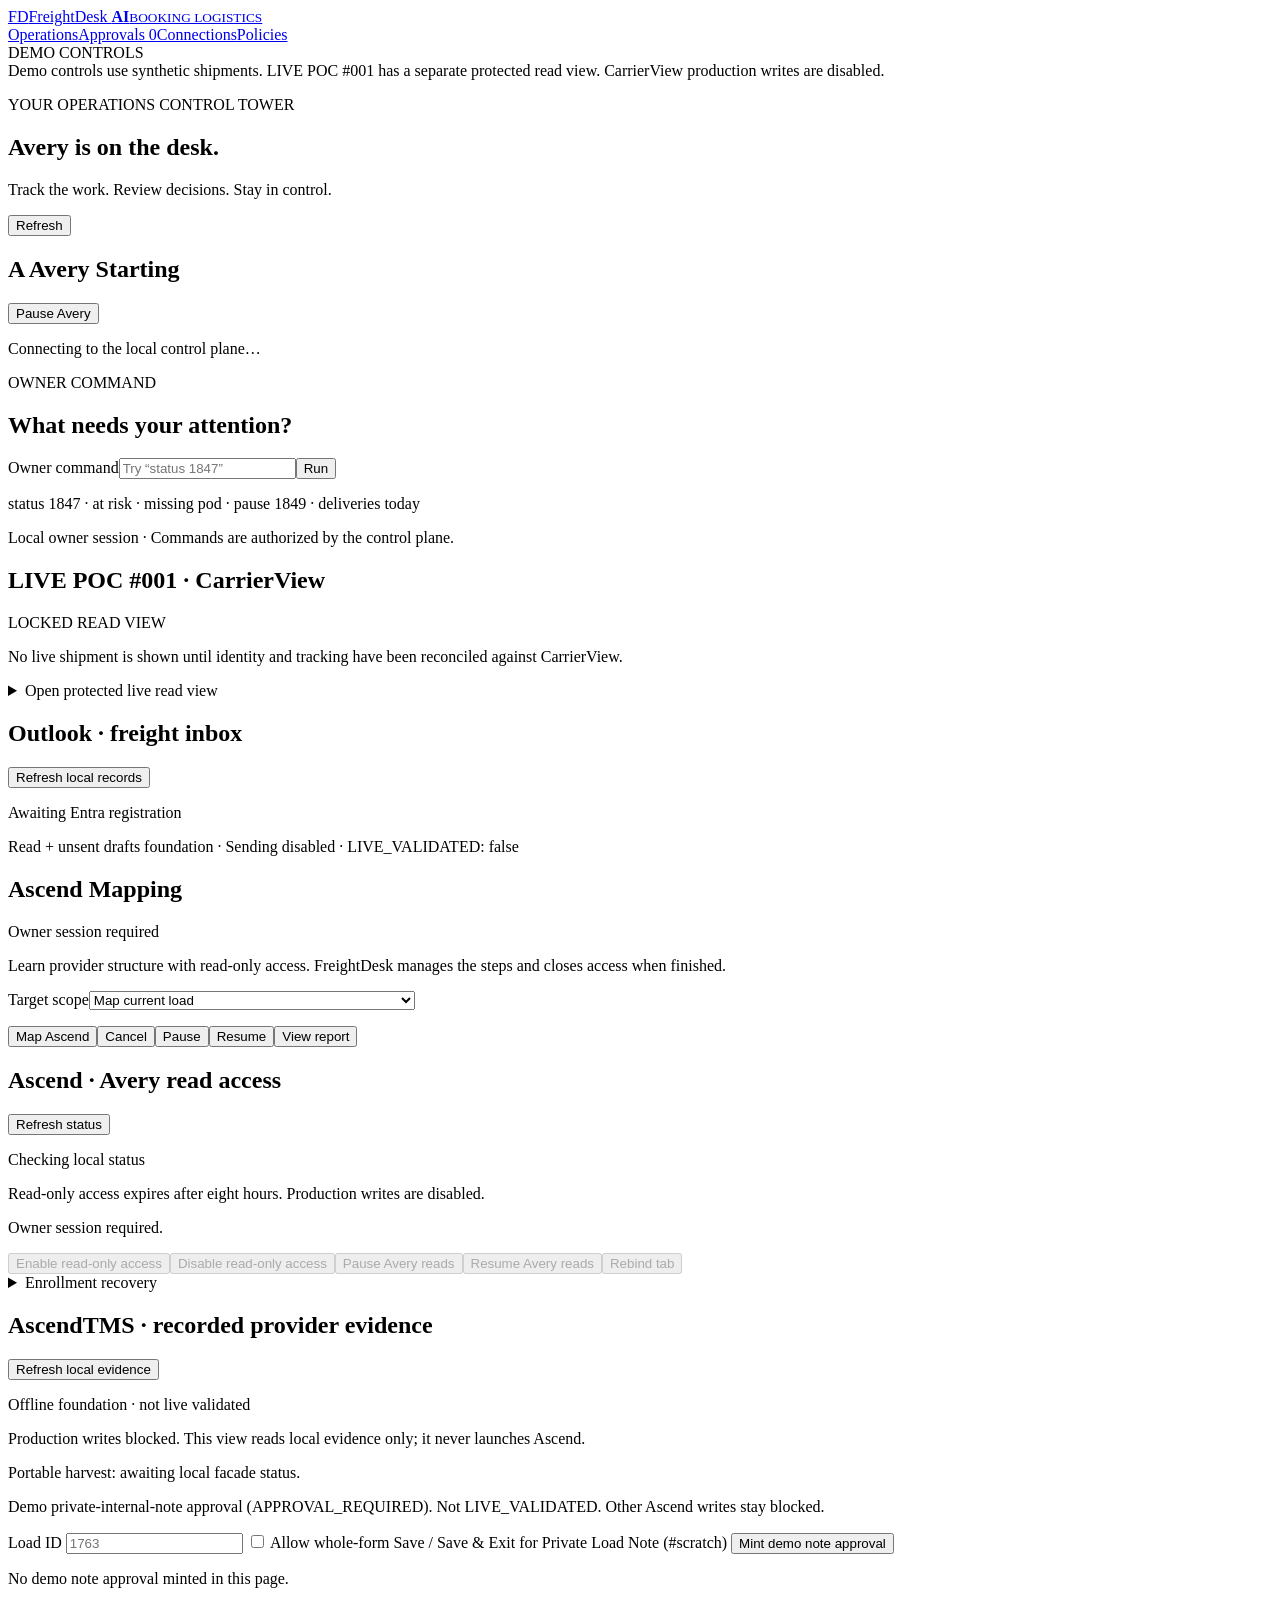
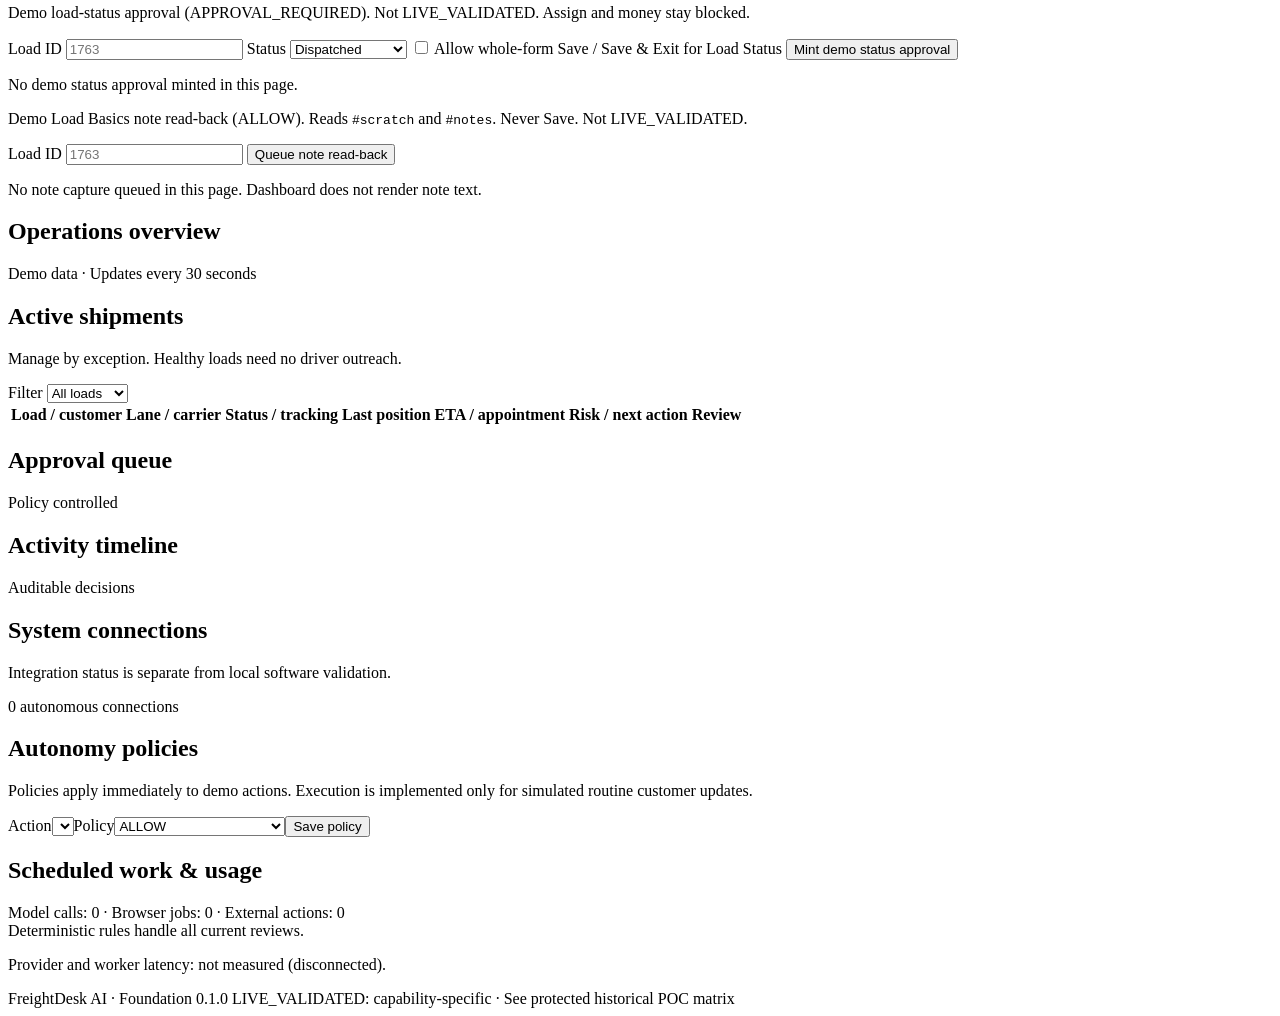
==== commit 203f416c: "Add Bridge 0.1.13 note read-back and board ops harvest. ALLOW capture of #scratch/#notes plus CANDID" ====
--- a/app/dashboard/index.html
+++ b/app/dashboard/index.html
@@ -2,7 +2,7 @@
 <html lang="en">
 <head><meta charset="utf-8"><meta name="viewport" content="width=device-width, initial-scale=1">
 <title>FreightDesk AI · Avery operations</title><link rel="stylesheet" href="/assets/styles.css">
-<script src="/assets/app.js" defer></script><script src="/assets/live.js" defer></script><script src="/assets/mail.js" defer></script><script src="/assets/ascend.js" defer></script><script src="/assets/ascend-runtime.js" defer></script><script src="/assets/ascend-mapping.js" defer></script><script src="/assets/portable-facade.js" defer></script><script src="/assets/portable-notes.js" defer></script><script src="/assets/portable-status.js" defer></script></head>
+<script src="/assets/app.js" defer></script><script src="/assets/live.js" defer></script><script src="/assets/mail.js" defer></script><script src="/assets/ascend.js" defer></script><script src="/assets/ascend-runtime.js" defer></script><script src="/assets/ascend-mapping.js" defer></script><script src="/assets/portable-facade.js" defer></script><script src="/assets/portable-notes.js" defer></script><script src="/assets/portable-status.js" defer></script><script src="/assets/portable-note-reads.js" defer></script></head>
 <body>
 <header><a class="brand" href="/">FD<span>FreightDesk <b>AI</b><small>BOOKING LOGISTICS</small></span></a>
 <nav><a href="#operations">Operations</a><a href="#approvals">Approvals <span id="approval-count">0</span></a><a href="#connections">Connections</a><a href="#policies">Policies</a></nav>
@@ -62,6 +62,14 @@
   </form>
   <p id="status-approval-status" class="muted" role="status">No demo status approval minted in this page.</p>
 </div>
+<div id="note-capture-box" class="note-approval">
+  <p class="muted">Demo Load Basics note read-back (ALLOW). Reads <code>#scratch</code> and <code>#notes</code>. Never Save. Not LIVE_VALIDATED.</p>
+  <form id="note-capture-form">
+    <label for="note-capture-load-id">Load ID <input id="note-capture-load-id" name="load_id" inputmode="numeric" maxlength="20" autocomplete="off" placeholder="1763"></label>
+    <button type="submit" id="capture-load-notes">Queue note read-back</button>
+  </form>
+  <p id="note-capture-status" class="muted" role="status">No note capture queued in this page. Dashboard does not render note text.</p>
+</div>
 <div id="ascend-content"></div></section>
 <section id="operations"><div class="section-title"><h2>Operations overview</h2><span class="muted">Demo data · Updates every 30 seconds</span></div><div id="summary" class="summary"></div>
 <div class="panel loads"><div class="panel-heading"><div><h2>Active shipments</h2><p class="muted">Manage by exception. Healthy loads need no driver outreach.</p></div><label>Filter <select id="risk-filter"><option value="ALL">All loads</option><option value="HEALTHY">Healthy</option><option value="WARNING">Warning</option><option value="AT_RISK">At risk</option><option value="EXCEPTION">Exception</option></select></label></div>
